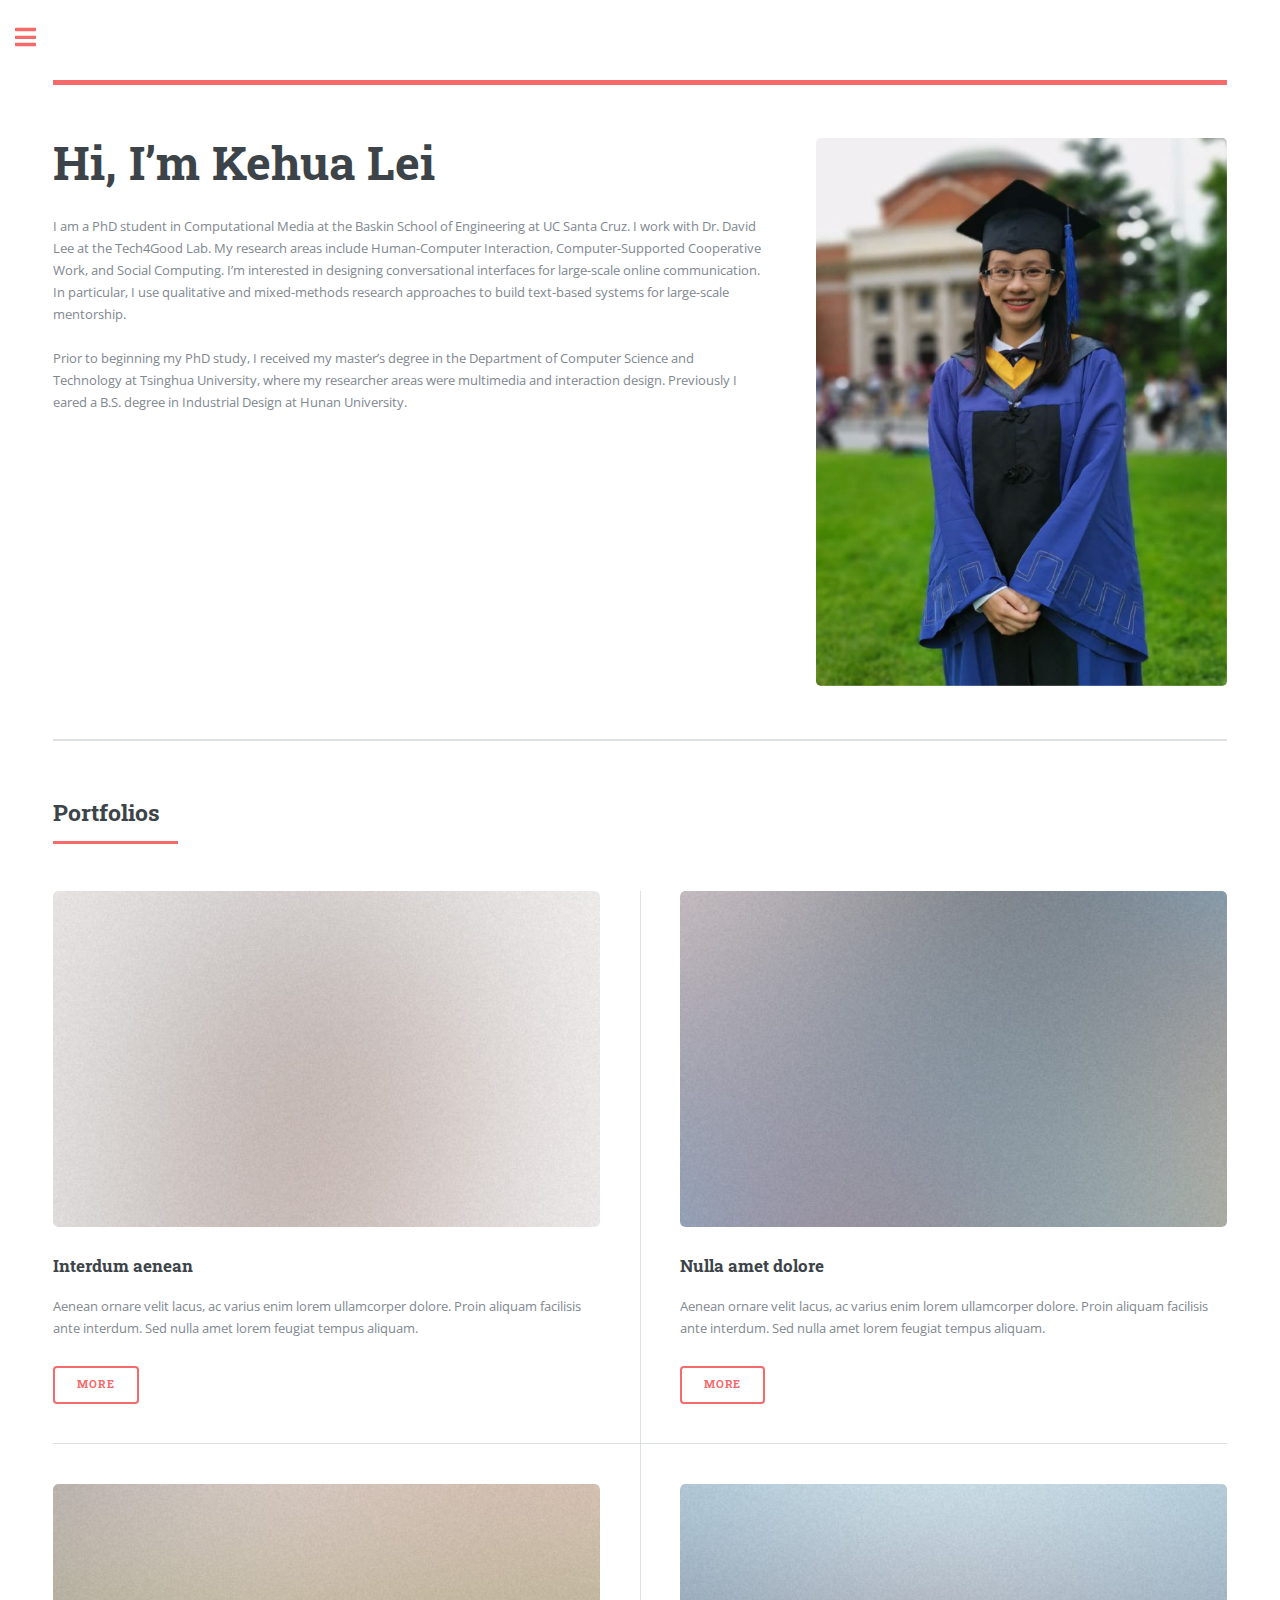
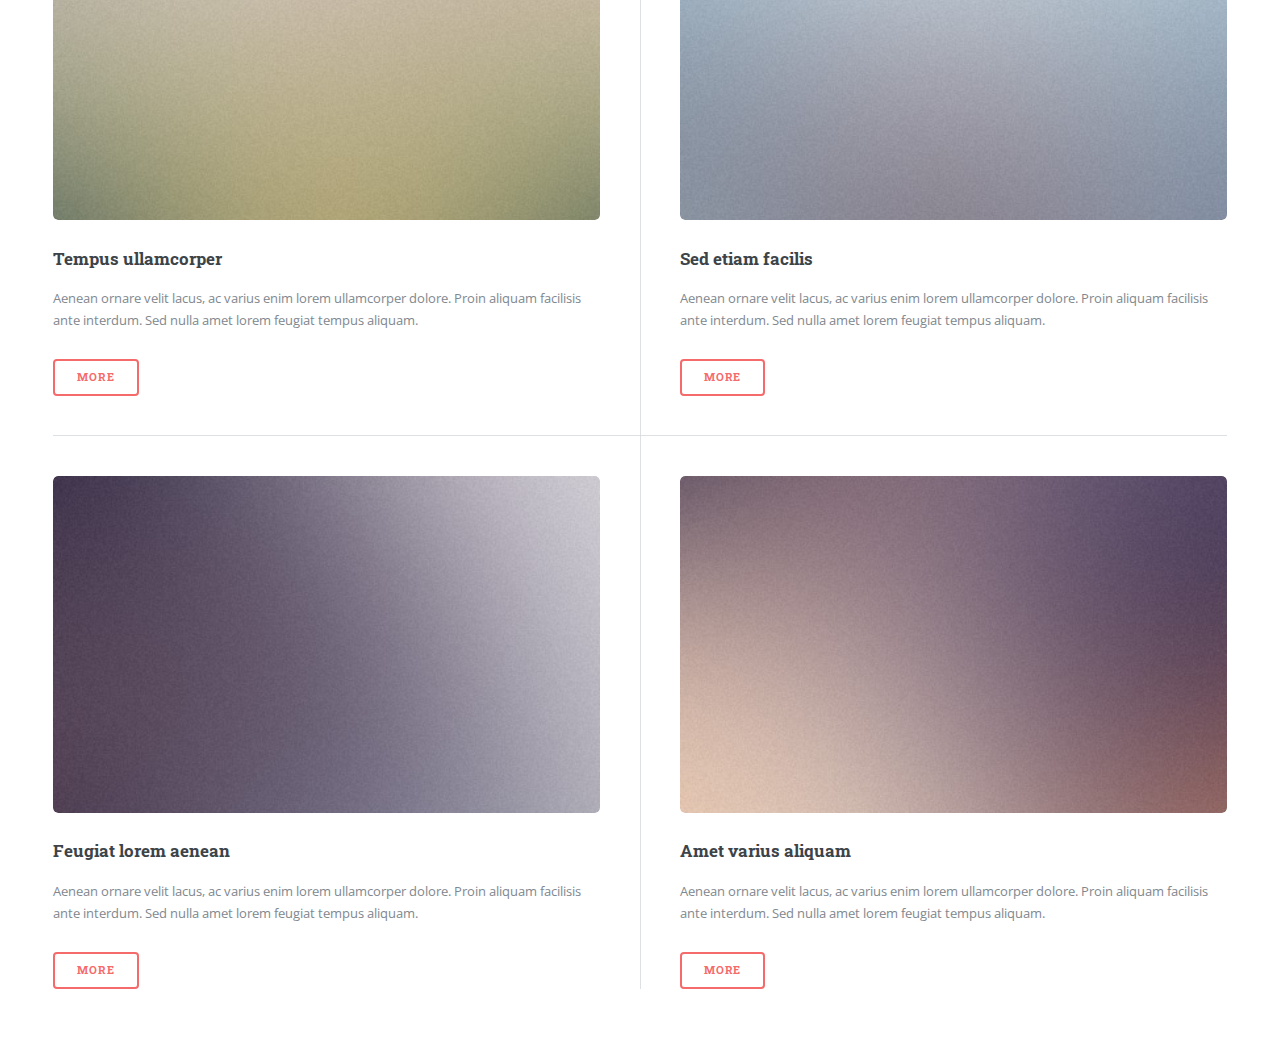
==== index.html @ 3aebd386 "test" ====
<!DOCTYPE HTML>
<!--
	Editorial by HTML5 UP
	html5up.net | @ajlkn
	Free for personal and commercial use under the CCA 3.0 license (html5up.net/license)
-->
<html>
	<head>
		<title>Editorial by HTML5 UP</title>
		<meta charset="utf-8" />
		<meta name="viewport" content="width=device-width, initial-scale=1, user-scalable=no" />
		<link rel="stylesheet" href="assets/css/main.css" />
	</head>
	<body class="is-preload">

		<!-- Wrapper -->
			<div id="wrapper">

				<!-- Main -->
					<div id="main">
						<div class="inner">

							<!-- Header -->
								<header id="header">
									<a href="index.html" class="logo"></a>
									<!-- 
									<ul class="icons">
										<li><a href="#" class="icon brands fa-twitter"><span class="label">Twitter</span></a></li>
										<li><a href="#" class="icon brands fa-facebook-f"><span class="label">Facebook</span></a></li>
										<li><a href="#" class="icon brands fa-snapchat-ghost"><span class="label">Snapchat</span></a></li>
										<li><a href="#" class="icon brands fa-instagram"><span class="label">Instagram</span></a></li>
										<li><a href="#" class="icon brands fa-medium-m"><span class="label">Medium</span></a></li>
									</ul>
									-->
								</header>

							<!-- Banner -->
								<section id="banner">
									<div class="content">
										<header>
											<h1>Hi, I’m Kehua Lei</h1>
											<!--
											<p>A free and fully responsive site template</p>
											-->
										</header>
										<p>I am a PhD student in Computational Media at the Baskin School of Engineering at UC Santa Cruz. I work with Dr. David Lee at the Tech4Good Lab. My research areas include Human-Computer Interaction, Computer-Supported Cooperative Work, and Social Computing. I’m interested in designing conversational interfaces for large-scale online communication. In particular, I use qualitative and mixed-methods research approaches to build text-based systems for large-scale mentorship.<br /><br />
											Prior to beginning my PhD study, I received my master’s degree in the Department of Computer Science and Technology at Tsinghua University, where my researcher areas were multimedia and interaction design. Previously I eared a B.S. degree in Industrial Design at Hunan University.
										</p>
										<!--
										<ul class="actions">
											<li><a href="#" class="button big">Learn More</a></li>
										</ul>
										-->
									</div>
									<span class="image object">
										<img src="images/kehua.png" alt="" />
									</span>
								</section>

							<!-- Section -->
							<!--
								<section>
									<header class="major">
										<h2>Erat lacinia</h2>
									</header>
									<div class="features">
										<article>
											<span class="icon fa-gem"></span>
											<div class="content">
												<h3>Portitor ullamcorper</h3>
												<p>Aenean ornare velit lacus, ac varius enim lorem ullamcorper dolore. Proin aliquam facilisis ante interdum. Sed nulla amet lorem feugiat tempus aliquam.</p>
											</div>
										</article>
										<article>
											<span class="icon solid fa-paper-plane"></span>
											<div class="content">
												<h3>Sapien veroeros</h3>
												<p>Aenean ornare velit lacus, ac varius enim lorem ullamcorper dolore. Proin aliquam facilisis ante interdum. Sed nulla amet lorem feugiat tempus aliquam.</p>
											</div>
										</article>
										<article>
											<span class="icon solid fa-rocket"></span>
											<div class="content">
												<h3>Quam lorem ipsum</h3>
												<p>Aenean ornare velit lacus, ac varius enim lorem ullamcorper dolore. Proin aliquam facilisis ante interdum. Sed nulla amet lorem feugiat tempus aliquam.</p>
											</div>
										</article>
										<article>
											<span class="icon solid fa-signal"></span>
											<div class="content">
												<h3>Sed magna finibus</h3>
												<p>Aenean ornare velit lacus, ac varius enim lorem ullamcorper dolore. Proin aliquam facilisis ante interdum. Sed nulla amet lorem feugiat tempus aliquam.</p>
											</div>
										</article>
									</div>
								</section>
								-->

							<!-- Section -->
								<section>
									<header class="major">
										<h2>Portfolios</h2>
									</header>
									<div class="posts">
										<article>
											<a class="image" href="aipainting.html"><img src="images/pic01.jpg" alt="" /></a>
											<h3>Interdum aenean</h3>
											<p>Aenean ornare velit lacus, ac varius enim lorem ullamcorper dolore. Proin aliquam facilisis ante interdum. Sed nulla amet lorem feugiat tempus aliquam.</p>
											<ul class="actions">
												<li><a href="aipainting.html" class="button">More</a></li>
											</ul>
										</article>
										<article>
											<a href="#" class="image"><img src="images/pic02.jpg" alt="" /></a>
											<h3>Nulla amet dolore</h3>
											<p>Aenean ornare velit lacus, ac varius enim lorem ullamcorper dolore. Proin aliquam facilisis ante interdum. Sed nulla amet lorem feugiat tempus aliquam.</p>
											<ul class="actions">
												<li><a href="#" class="button">More</a></li>
											</ul>
										</article>
										<article>
											<a href="#" class="image"><img src="images/pic03.jpg" alt="" /></a>
											<h3>Tempus ullamcorper</h3>
											<p>Aenean ornare velit lacus, ac varius enim lorem ullamcorper dolore. Proin aliquam facilisis ante interdum. Sed nulla amet lorem feugiat tempus aliquam.</p>
											<ul class="actions">
												<li><a href="#" class="button">More</a></li>
											</ul>
										</article>
										<article>
											<a href="#" class="image"><img src="images/pic04.jpg" alt="" /></a>
											<h3>Sed etiam facilis</h3>
											<p>Aenean ornare velit lacus, ac varius enim lorem ullamcorper dolore. Proin aliquam facilisis ante interdum. Sed nulla amet lorem feugiat tempus aliquam.</p>
											<ul class="actions">
												<li><a href="#" class="button">More</a></li>
											</ul>
										</article>
										<article>
											<a href="#" class="image"><img src="images/pic05.jpg" alt="" /></a>
											<h3>Feugiat lorem aenean</h3>
											<p>Aenean ornare velit lacus, ac varius enim lorem ullamcorper dolore. Proin aliquam facilisis ante interdum. Sed nulla amet lorem feugiat tempus aliquam.</p>
											<ul class="actions">
												<li><a href="#" class="button">More</a></li>
											</ul>
										</article>
										<article>
											<a href="#" class="image"><img src="images/pic06.jpg" alt="" /></a>
											<h3>Amet varius aliquam</h3>
											<p>Aenean ornare velit lacus, ac varius enim lorem ullamcorper dolore. Proin aliquam facilisis ante interdum. Sed nulla amet lorem feugiat tempus aliquam.</p>
											<ul class="actions">
												<li><a href="#" class="button">More</a></li>
											</ul>
										</article>
									</div>
								</section>

						</div>
					</div>

				<!-- Sidebar -->
					<div id="sidebar">
						<div class="inner">

							<!-- Search -->
								<section id="search" class="alt">
									<form method="post" action="#">
										<input type="text" name="query" id="query" placeholder="Search" />
									</form>
								</section>

							<!-- Menu -->
								<nav id="menu">
									<header class="major">
										<h2>Menu</h2>
									</header>
									<ul>
										<li><a href="index.html">Homepage</a></li>
										<li><a href="portfolios.html">Portfolios</a></li>
										<li><a href="publications.html">Publications</a></li>
										<!--
										<li>
											<span class="opener">Submenu</span>
											<ul>
												<li><a href="#">Lorem Dolor</a></li>
												<li><a href="#">Ipsum Adipiscing</a></li>
												<li><a href="#">Tempus Magna</a></li>
												<li><a href="#">Feugiat Veroeros</a></li>
											</ul>
										</li>
										<li><a href="#">Etiam Dolore</a></li>
										<li><a href="#">Adipiscing</a></li>
										<li>
											<span class="opener">Another Submenu</span>
											<ul>
												<li><a href="#">Lorem Dolor</a></li>
												<li><a href="#">Ipsum Adipiscing</a></li>
												<li><a href="#">Tempus Magna</a></li>
												<li><a href="#">Feugiat Veroeros</a></li>
											</ul>
										</li>
										<li><a href="#">Maximus Erat</a></li>
										<li><a href="#">Sapien Mauris</a></li>
										<li><a href="#">Amet Lacinia</a></li>
										-->
									</ul>
								</nav>

							<!-- Section -->
								<!--
								<section>
									<header class="major">
										<h2>Ante interdum</h2>
									</header>
									<div class="mini-posts">
										<article>
											<a href="#" class="image"><img src="images/pic07.jpg" alt="" /></a>
											<p>Aenean ornare velit lacus, ac varius enim lorem ullamcorper dolore aliquam.</p>
										</article>
										<article>
											<a href="#" class="image"><img src="images/pic08.jpg" alt="" /></a>
											<p>Aenean ornare velit lacus, ac varius enim lorem ullamcorper dolore aliquam.</p>
										</article>
										<article>
											<a href="#" class="image"><img src="images/pic09.jpg" alt="" /></a>
											<p>Aenean ornare velit lacus, ac varius enim lorem ullamcorper dolore aliquam.</p>
										</article>
									</div>
									<ul class="actions">
										<li><a href="#" class="button">More</a></li>
									</ul>
								</section>
								-->

							<!-- Section -->
								<section>
									<header class="major">
										<h2>Get in touch</h2>
									</header>
									<!--
									<p>Sed varius enim lorem ullamcorper dolore aliquam aenean ornare velit lacus, ac varius enim lorem ullamcorper dolore. Proin sed aliquam facilisis ante interdum. Sed nulla amet lorem feugiat tempus aliquam.</p>
									-->
									<ul class="contact">
										<li class="icon solid fa-envelope"><a href="#">klei4@ucsc.edu</a></li>
										<!-- <li class="icon solid fa-phone">(000) 000-0000</li>
										<li class="icon solid fa-home">1234 Somewhere Road #8254<br />
										Nashville, TN 00000-0000</li> -->
									</ul>
								</section>

							<!-- Footer -->
							<!--
								<footer id="footer">
									<p class="copyright">&copy; Untitled. All rights reserved. Demo Images: <a href="https://unsplash.com">Unsplash</a>. Design: <a href="https://html5up.net">HTML5 UP</a>.</p>
								</footer>
							-->

						</div>
					</div>

			</div>

		<!-- Scripts -->
			<script src="assets/js/jquery.min.js"></script>
			<script src="assets/js/browser.min.js"></script>
			<script src="assets/js/breakpoints.min.js"></script>
			<script src="assets/js/util.js"></script>
			<script src="assets/js/main.js"></script>

	</body>
</html>
---- assets/css/main.css ----
@import url(fontawesome-all.min.css);
@import url("https://fonts.googleapis.com/css?family=Open+Sans:400,600,400italic,600italic|Roboto+Slab:400,700");
/*
	Editorial by HTML5 UP
	html5up.net | @ajlkn
	Free for personal and commercial use under the CCA 3.0 license (html5up.net/license)
*/
html, body, div, span, applet, object,
iframe, h1, h2, h3, h4, h5, h6, p, blockquote,
pre, a, abbr, acronym, address, big, cite,
code, del, dfn, em, img, ins, kbd, q, s, samp,
small, strike, strong, sub, sup, tt, var, b,
u, i, center, dl, dt, dd, ol, ul, li, fieldset,
form, label, legend, table, caption, tbody,
tfoot, thead, tr, th, td, article, aside,
canvas, details, embed, figure, figcaption,
footer, header, hgroup, menu, nav, output, ruby,
section, summary, time, mark, audio, video {
  margin: 0;
  padding: 0;
  border: 0;
  font-size: 100%;
  font: inherit;
  vertical-align: baseline; }

article, aside, details, figcaption, figure,
footer, header, hgroup, menu, nav, section {
  display: block; }

body {
  line-height: 1; }

ol, ul {
  list-style: none; }

blockquote, q {
  quotes: none; }
  blockquote:before, blockquote:after, q:before, q:after {
    content: '';
    content: none; }

table {
  border-collapse: collapse;
  border-spacing: 0; }

body {
  -webkit-text-size-adjust: none; }

mark {
  background-color: transparent;
  color: inherit; }

input::-moz-focus-inner {
  border: 0;
  padding: 0; }

input, select, textarea {
  -moz-appearance: none;
  -webkit-appearance: none;
  -ms-appearance: none;
  appearance: none; }

/* Basic */
@-ms-viewport {
  width: device-width; }

body {
  -ms-overflow-style: scrollbar; }

@media screen and (max-width: 480px) {
  html, body {
    min-width: 320px; } }

html {
  box-sizing: border-box; }

*, *:before, *:after {
  box-sizing: inherit; }

body {
  background: #ffffff; }
  body.is-preload *, body.is-preload *:before, body.is-preload *:after, body.is-resizing *, body.is-resizing *:before, body.is-resizing *:after {
    -moz-animation: none !important;
    -webkit-animation: none !important;
    -ms-animation: none !important;
    animation: none !important;
    -moz-transition: none !important;
    -webkit-transition: none !important;
    -ms-transition: none !important;
    transition: none !important; }

/* Type */
body, input, select, textarea {
  color: #7f888f;
  font-family: "Open Sans", sans-serif;
  font-size: 13pt;
  font-weight: 400;
  line-height: 1.65; }
  @media screen and (max-width: 1680px) {
    body, input, select, textarea {
      font-size: 11pt; } }
  @media screen and (max-width: 1280px) {
    body, input, select, textarea {
      font-size: 10pt; } }
  @media screen and (max-width: 360px) {
    body, input, select, textarea {
      font-size: 9pt; } }

a {
  -moz-transition: color 0.2s ease-in-out, border-bottom-color 0.2s ease-in-out;
  -webkit-transition: color 0.2s ease-in-out, border-bottom-color 0.2s ease-in-out;
  -ms-transition: color 0.2s ease-in-out, border-bottom-color 0.2s ease-in-out;
  transition: color 0.2s ease-in-out, border-bottom-color 0.2s ease-in-out;
  border-bottom: dotted 1px;
  color: #f56a6a;
  text-decoration: none; }
  a:hover {
    border-bottom-color: #f56a6a;
    color: #f56a6a !important; }
    a:hover strong {
      color: inherit; }

strong, b {
  color: #3d4449;
  font-weight: 600; }

em, i {
  font-style: italic; }

p {
  margin: 0 0 2em 0; }

h1, h2, h3, h4, h5, h6 {
  color: #3d4449;
  font-family: "Roboto Slab", serif;
  font-weight: 700;
  line-height: 1.5;
  margin: 0 0 1em 0; }
  h1 a, h2 a, h3 a, h4 a, h5 a, h6 a {
    color: inherit;
    text-decoration: none;
    border-bottom: 0; }

h1 {
  font-size: 4em;
  margin: 0 0 0.5em 0;
  line-height: 1.3; }

h2 {
  font-size: 1.75em; }

h3 {
  font-size: 1.25em; }

h4 {
  font-size: 1.1em; }

h5 {
  font-size: 0.9em; }

h6 {
  font-size: 0.7em; }

@media screen and (max-width: 1680px) {
  h1 {
    font-size: 3.5em; } }

@media screen and (max-width: 980px) {
  h1 {
    font-size: 3.25em; } }

@media screen and (max-width: 736px) {
  h1 {
    font-size: 2em;
    line-height: 1.4; }
  h2 {
    font-size: 1.5em; } }

sub {
  font-size: 0.8em;
  position: relative;
  top: 0.5em; }

sup {
  font-size: 0.8em;
  position: relative;
  top: -0.5em; }

blockquote {
  border-left: solid 3px rgba(210, 215, 217, 0.75);
  font-style: italic;
  margin: 0 0 2em 0;
  padding: 0.5em 0 0.5em 2em; }

code {
  background: rgba(230, 235, 237, 0.25);
  border-radius: 0.375em;
  border: solid 1px rgba(210, 215, 217, 0.75);
  font-family: "Courier New", monospace;
  font-size: 0.9em;
  margin: 0 0.25em;
  padding: 0.25em 0.65em; }

pre {
  -webkit-overflow-scrolling: touch;
  font-family: "Courier New", monospace;
  font-size: 0.9em;
  margin: 0 0 2em 0; }
  pre code {
    display: block;
    line-height: 1.75;
    padding: 1em 1.5em;
    overflow-x: auto; }

hr {
  border: 0;
  border-bottom: solid 1px rgba(210, 215, 217, 0.75);
  margin: 2em 0; }
  hr.major {
    margin: 3em 0; }

.align-left {
  text-align: left; }

.align-center {
  text-align: center; }

.align-right {
  text-align: right; }

/* Row */
.row {
  display: flex;
  flex-wrap: wrap;
  box-sizing: border-box;
  align-items: stretch; }
  .row > * {
    box-sizing: border-box; }
  .row.gtr-uniform > * > :last-child {
    margin-bottom: 0; }
  .row.aln-left {
    justify-content: flex-start; }
  .row.aln-center {
    justify-content: center; }
  .row.aln-right {
    justify-content: flex-end; }
  .row.aln-top {
    align-items: flex-start; }
  .row.aln-middle {
    align-items: center; }
  .row.aln-bottom {
    align-items: flex-end; }
  .row > .imp {
    order: -1; }
  .row > .col-1 {
    width: 8.33333%; }
  .row > .off-1 {
    margin-left: 8.33333%; }
  .row > .col-2 {
    width: 16.66667%; }
  .row > .off-2 {
    margin-left: 16.66667%; }
  .row > .col-3 {
    width: 25%; }
  .row > .off-3 {
    margin-left: 25%; }
  .row > .col-4 {
    width: 33.33333%; }
  .row > .off-4 {
    margin-left: 33.33333%; }
  .row > .col-5 {
    width: 41.66667%; }
  .row > .off-5 {
    margin-left: 41.66667%; }
  .row > .col-6 {
    width: 50%; }
  .row > .off-6 {
    margin-left: 50%; }
  .row > .col-7 {
    width: 58.33333%; }
  .row > .off-7 {
    margin-left: 58.33333%; }
  .row > .col-8 {
    width: 66.66667%; }
  .row > .off-8 {
    margin-left: 66.66667%; }
  .row > .col-9 {
    width: 75%; }
  .row > .off-9 {
    margin-left: 75%; }
  .row > .col-10 {
    width: 83.33333%; }
  .row > .off-10 {
    margin-left: 83.33333%; }
  .row > .col-11 {
    width: 91.66667%; }
  .row > .off-11 {
    margin-left: 91.66667%; }
  .row > .col-12 {
    width: 100%; }
  .row > .off-12 {
    margin-left: 100%; }
  .row.gtr-0 {
    margin-top: 0;
    margin-left: 0em; }
    .row.gtr-0 > * {
      padding: 0 0 0 0em; }
    .row.gtr-0.gtr-uniform {
      margin-top: 0em; }
      .row.gtr-0.gtr-uniform > * {
        padding-top: 0em; }
  .row.gtr-25 {
    margin-top: 0;
    margin-left: -0.375em; }
    .row.gtr-25 > * {
      padding: 0 0 0 0.375em; }
    .row.gtr-25.gtr-uniform {
      margin-top: -0.375em; }
      .row.gtr-25.gtr-uniform > * {
        padding-top: 0.375em; }
  .row.gtr-50 {
    margin-top: 0;
    margin-left: -0.75em; }
    .row.gtr-50 > * {
      padding: 0 0 0 0.75em; }
    .row.gtr-50.gtr-uniform {
      margin-top: -0.75em; }
      .row.gtr-50.gtr-uniform > * {
        padding-top: 0.75em; }
  .row {
    margin-top: 0;
    margin-left: -1.5em; }
    .row > * {
      padding: 0 0 0 1.5em; }
    .row.gtr-uniform {
      margin-top: -1.5em; }
      .row.gtr-uniform > * {
        padding-top: 1.5em; }
  .row.gtr-150 {
    margin-top: 0;
    margin-left: -2.25em; }
    .row.gtr-150 > * {
      padding: 0 0 0 2.25em; }
    .row.gtr-150.gtr-uniform {
      margin-top: -2.25em; }
      .row.gtr-150.gtr-uniform > * {
        padding-top: 2.25em; }
  .row.gtr-200 {
    margin-top: 0;
    margin-left: -3em; }
    .row.gtr-200 > * {
      padding: 0 0 0 3em; }
    .row.gtr-200.gtr-uniform {
      margin-top: -3em; }
      .row.gtr-200.gtr-uniform > * {
        padding-top: 3em; }
  @media screen and (max-width: 1680px) {
    .row {
      display: flex;
      flex-wrap: wrap;
      box-sizing: border-box;
      align-items: stretch; }
      .row > * {
        box-sizing: border-box; }
      .row.gtr-uniform > * > :last-child {
        margin-bottom: 0; }
      .row.aln-left {
        justify-content: flex-start; }
      .row.aln-center {
        justify-content: center; }
      .row.aln-right {
        justify-content: flex-end; }
      .row.aln-top {
        align-items: flex-start; }
      .row.aln-middle {
        align-items: center; }
      .row.aln-bottom {
        align-items: flex-end; }
      .row > .imp-xlarge {
        order: -1; }
      .row > .col-1-xlarge {
        width: 8.33333%; }
      .row > .off-1-xlarge {
        margin-left: 8.33333%; }
      .row > .col-2-xlarge {
        width: 16.66667%; }
      .row > .off-2-xlarge {
        margin-left: 16.66667%; }
      .row > .col-3-xlarge {
        width: 25%; }
      .row > .off-3-xlarge {
        margin-left: 25%; }
      .row > .col-4-xlarge {
        width: 33.33333%; }
      .row > .off-4-xlarge {
        margin-left: 33.33333%; }
      .row > .col-5-xlarge {
        width: 41.66667%; }
      .row > .off-5-xlarge {
        margin-left: 41.66667%; }
      .row > .col-6-xlarge {
        width: 50%; }
      .row > .off-6-xlarge {
        margin-left: 50%; }
      .row > .col-7-xlarge {
        width: 58.33333%; }
      .row > .off-7-xlarge {
        margin-left: 58.33333%; }
      .row > .col-8-xlarge {
        width: 66.66667%; }
      .row > .off-8-xlarge {
        margin-left: 66.66667%; }
      .row > .col-9-xlarge {
        width: 75%; }
      .row > .off-9-xlarge {
        margin-left: 75%; }
      .row > .col-10-xlarge {
        width: 83.33333%; }
      .row > .off-10-xlarge {
        margin-left: 83.33333%; }
      .row > .col-11-xlarge {
        width: 91.66667%; }
      .row > .off-11-xlarge {
        margin-left: 91.66667%; }
      .row > .col-12-xlarge {
        width: 100%; }
      .row > .off-12-xlarge {
        margin-left: 100%; }
      .row.gtr-0 {
        margin-top: 0;
        margin-left: 0em; }
        .row.gtr-0 > * {
          padding: 0 0 0 0em; }
        .row.gtr-0.gtr-uniform {
          margin-top: 0em; }
          .row.gtr-0.gtr-uniform > * {
            padding-top: 0em; }
      .row.gtr-25 {
        margin-top: 0;
        margin-left: -0.375em; }
        .row.gtr-25 > * {
          padding: 0 0 0 0.375em; }
        .row.gtr-25.gtr-uniform {
          margin-top: -0.375em; }
          .row.gtr-25.gtr-uniform > * {
            padding-top: 0.375em; }
      .row.gtr-50 {
        margin-top: 0;
        margin-left: -0.75em; }
        .row.gtr-50 > * {
          padding: 0 0 0 0.75em; }
        .row.gtr-50.gtr-uniform {
          margin-top: -0.75em; }
          .row.gtr-50.gtr-uniform > * {
            padding-top: 0.75em; }
      .row {
        margin-top: 0;
        margin-left: -1.5em; }
        .row > * {
          padding: 0 0 0 1.5em; }
        .row.gtr-uniform {
          margin-top: -1.5em; }
          .row.gtr-uniform > * {
            padding-top: 1.5em; }
      .row.gtr-150 {
        margin-top: 0;
        margin-left: -2.25em; }
        .row.gtr-150 > * {
          padding: 0 0 0 2.25em; }
        .row.gtr-150.gtr-uniform {
          margin-top: -2.25em; }
          .row.gtr-150.gtr-uniform > * {
            padding-top: 2.25em; }
      .row.gtr-200 {
        margin-top: 0;
        margin-left: -3em; }
        .row.gtr-200 > * {
          padding: 0 0 0 3em; }
        .row.gtr-200.gtr-uniform {
          margin-top: -3em; }
          .row.gtr-200.gtr-uniform > * {
            padding-top: 3em; } }
  @media screen and (max-width: 1280px) {
    .row {
      display: flex;
      flex-wrap: wrap;
      box-sizing: border-box;
      align-items: stretch; }
      .row > * {
        box-sizing: border-box; }
      .row.gtr-uniform > * > :last-child {
        margin-bottom: 0; }
      .row.aln-left {
        justify-content: flex-start; }
      .row.aln-center {
        justify-content: center; }
      .row.aln-right {
        justify-content: flex-end; }
      .row.aln-top {
        align-items: flex-start; }
      .row.aln-middle {
        align-items: center; }
      .row.aln-bottom {
        align-items: flex-end; }
      .row > .imp-large {
        order: -1; }
      .row > .col-1-large {
        width: 8.33333%; }
      .row > .off-1-large {
        margin-left: 8.33333%; }
      .row > .col-2-large {
        width: 16.66667%; }
      .row > .off-2-large {
        margin-left: 16.66667%; }
      .row > .col-3-large {
        width: 25%; }
      .row > .off-3-large {
        margin-left: 25%; }
      .row > .col-4-large {
        width: 33.33333%; }
      .row > .off-4-large {
        margin-left: 33.33333%; }
      .row > .col-5-large {
        width: 41.66667%; }
      .row > .off-5-large {
        margin-left: 41.66667%; }
      .row > .col-6-large {
        width: 50%; }
      .row > .off-6-large {
        margin-left: 50%; }
      .row > .col-7-large {
        width: 58.33333%; }
      .row > .off-7-large {
        margin-left: 58.33333%; }
      .row > .col-8-large {
        width: 66.66667%; }
      .row > .off-8-large {
        margin-left: 66.66667%; }
      .row > .col-9-large {
        width: 75%; }
      .row > .off-9-large {
        margin-left: 75%; }
      .row > .col-10-large {
        width: 83.33333%; }
      .row > .off-10-large {
        margin-left: 83.33333%; }
      .row > .col-11-large {
        width: 91.66667%; }
      .row > .off-11-large {
        margin-left: 91.66667%; }
      .row > .col-12-large {
        width: 100%; }
      .row > .off-12-large {
        margin-left: 100%; }
      .row.gtr-0 {
        margin-top: 0;
        margin-left: 0em; }
        .row.gtr-0 > * {
          padding: 0 0 0 0em; }
        .row.gtr-0.gtr-uniform {
          margin-top: 0em; }
          .row.gtr-0.gtr-uniform > * {
            padding-top: 0em; }
      .row.gtr-25 {
        margin-top: 0;
        margin-left: -0.375em; }
        .row.gtr-25 > * {
          padding: 0 0 0 0.375em; }
        .row.gtr-25.gtr-uniform {
          margin-top: -0.375em; }
          .row.gtr-25.gtr-uniform > * {
            padding-top: 0.375em; }
      .row.gtr-50 {
        margin-top: 0;
        margin-left: -0.75em; }
        .row.gtr-50 > * {
          padding: 0 0 0 0.75em; }
        .row.gtr-50.gtr-uniform {
          margin-top: -0.75em; }
          .row.gtr-50.gtr-uniform > * {
            padding-top: 0.75em; }
      .row {
        margin-top: 0;
        margin-left: -1.5em; }
        .row > * {
          padding: 0 0 0 1.5em; }
        .row.gtr-uniform {
          margin-top: -1.5em; }
          .row.gtr-uniform > * {
            padding-top: 1.5em; }
      .row.gtr-150 {
        margin-top: 0;
        margin-left: -2.25em; }
        .row.gtr-150 > * {
          padding: 0 0 0 2.25em; }
        .row.gtr-150.gtr-uniform {
          margin-top: -2.25em; }
          .row.gtr-150.gtr-uniform > * {
            padding-top: 2.25em; }
      .row.gtr-200 {
        margin-top: 0;
        margin-left: -3em; }
        .row.gtr-200 > * {
          padding: 0 0 0 3em; }
        .row.gtr-200.gtr-uniform {
          margin-top: -3em; }
          .row.gtr-200.gtr-uniform > * {
            padding-top: 3em; } }
  @media screen and (max-width: 980px) {
    .row {
      display: flex;
      flex-wrap: wrap;
      box-sizing: border-box;
      align-items: stretch; }
      .row > * {
        box-sizing: border-box; }
      .row.gtr-uniform > * > :last-child {
        margin-bottom: 0; }
      .row.aln-left {
        justify-content: flex-start; }
      .row.aln-center {
        justify-content: center; }
      .row.aln-right {
        justify-content: flex-end; }
      .row.aln-top {
        align-items: flex-start; }
      .row.aln-middle {
        align-items: center; }
      .row.aln-bottom {
        align-items: flex-end; }
      .row > .imp-medium {
        order: -1; }
      .row > .col-1-medium {
        width: 8.33333%; }
      .row > .off-1-medium {
        margin-left: 8.33333%; }
      .row > .col-2-medium {
        width: 16.66667%; }
      .row > .off-2-medium {
        margin-left: 16.66667%; }
      .row > .col-3-medium {
        width: 25%; }
      .row > .off-3-medium {
        margin-left: 25%; }
      .row > .col-4-medium {
        width: 33.33333%; }
      .row > .off-4-medium {
        margin-left: 33.33333%; }
      .row > .col-5-medium {
        width: 41.66667%; }
      .row > .off-5-medium {
        margin-left: 41.66667%; }
      .row > .col-6-medium {
        width: 50%; }
      .row > .off-6-medium {
        margin-left: 50%; }
      .row > .col-7-medium {
        width: 58.33333%; }
      .row > .off-7-medium {
        margin-left: 58.33333%; }
      .row > .col-8-medium {
        width: 66.66667%; }
      .row > .off-8-medium {
        margin-left: 66.66667%; }
      .row > .col-9-medium {
        width: 75%; }
      .row > .off-9-medium {
        margin-left: 75%; }
      .row > .col-10-medium {
        width: 83.33333%; }
      .row > .off-10-medium {
        margin-left: 83.33333%; }
      .row > .col-11-medium {
        width: 91.66667%; }
      .row > .off-11-medium {
        margin-left: 91.66667%; }
      .row > .col-12-medium {
        width: 100%; }
      .row > .off-12-medium {
        margin-left: 100%; }
      .row.gtr-0 {
        margin-top: 0;
        margin-left: 0em; }
        .row.gtr-0 > * {
          padding: 0 0 0 0em; }
        .row.gtr-0.gtr-uniform {
          margin-top: 0em; }
          .row.gtr-0.gtr-uniform > * {
            padding-top: 0em; }
      .row.gtr-25 {
        margin-top: 0;
        margin-left: -0.375em; }
        .row.gtr-25 > * {
          padding: 0 0 0 0.375em; }
        .row.gtr-25.gtr-uniform {
          margin-top: -0.375em; }
          .row.gtr-25.gtr-uniform > * {
            padding-top: 0.375em; }
      .row.gtr-50 {
        margin-top: 0;
        margin-left: -0.75em; }
        .row.gtr-50 > * {
          padding: 0 0 0 0.75em; }
        .row.gtr-50.gtr-uniform {
          margin-top: -0.75em; }
          .row.gtr-50.gtr-uniform > * {
            padding-top: 0.75em; }
      .row {
        margin-top: 0;
        margin-left: -1.5em; }
        .row > * {
          padding: 0 0 0 1.5em; }
        .row.gtr-uniform {
          margin-top: -1.5em; }
          .row.gtr-uniform > * {
            padding-top: 1.5em; }
      .row.gtr-150 {
        margin-top: 0;
        margin-left: -2.25em; }
        .row.gtr-150 > * {
          padding: 0 0 0 2.25em; }
        .row.gtr-150.gtr-uniform {
          margin-top: -2.25em; }
          .row.gtr-150.gtr-uniform > * {
            padding-top: 2.25em; }
      .row.gtr-200 {
        margin-top: 0;
        margin-left: -3em; }
        .row.gtr-200 > * {
          padding: 0 0 0 3em; }
        .row.gtr-200.gtr-uniform {
          margin-top: -3em; }
          .row.gtr-200.gtr-uniform > * {
            padding-top: 3em; } }
  @media screen and (max-width: 736px) {
    .row {
      display: flex;
      flex-wrap: wrap;
      box-sizing: border-box;
      align-items: stretch; }
      .row > * {
        box-sizing: border-box; }
      .row.gtr-uniform > * > :last-child {
        margin-bottom: 0; }
      .row.aln-left {
        justify-content: flex-start; }
      .row.aln-center {
        justify-content: center; }
      .row.aln-right {
        justify-content: flex-end; }
      .row.aln-top {
        align-items: flex-start; }
      .row.aln-middle {
        align-items: center; }
      .row.aln-bottom {
        align-items: flex-end; }
      .row > .imp-small {
        order: -1; }
      .row > .col-1-small {
        width: 8.33333%; }
      .row > .off-1-small {
        margin-left: 8.33333%; }
      .row > .col-2-small {
        width: 16.66667%; }
      .row > .off-2-small {
        margin-left: 16.66667%; }
      .row > .col-3-small {
        width: 25%; }
      .row > .off-3-small {
        margin-left: 25%; }
      .row > .col-4-small {
        width: 33.33333%; }
      .row > .off-4-small {
        margin-left: 33.33333%; }
      .row > .col-5-small {
        width: 41.66667%; }
      .row > .off-5-small {
        margin-left: 41.66667%; }
      .row > .col-6-small {
        width: 50%; }
      .row > .off-6-small {
        margin-left: 50%; }
      .row > .col-7-small {
        width: 58.33333%; }
      .row > .off-7-small {
        margin-left: 58.33333%; }
      .row > .col-8-small {
        width: 66.66667%; }
      .row > .off-8-small {
        margin-left: 66.66667%; }
      .row > .col-9-small {
        width: 75%; }
      .row > .off-9-small {
        margin-left: 75%; }
      .row > .col-10-small {
        width: 83.33333%; }
      .row > .off-10-small {
        margin-left: 83.33333%; }
      .row > .col-11-small {
        width: 91.66667%; }
      .row > .off-11-small {
        margin-left: 91.66667%; }
      .row > .col-12-small {
        width: 100%; }
      .row > .off-12-small {
        margin-left: 100%; }
      .row.gtr-0 {
        margin-top: 0;
        margin-left: 0em; }
        .row.gtr-0 > * {
          padding: 0 0 0 0em; }
        .row.gtr-0.gtr-uniform {
          margin-top: 0em; }
          .row.gtr-0.gtr-uniform > * {
            padding-top: 0em; }
      .row.gtr-25 {
        margin-top: 0;
        margin-left: -0.375em; }
        .row.gtr-25 > * {
          padding: 0 0 0 0.375em; }
        .row.gtr-25.gtr-uniform {
          margin-top: -0.375em; }
          .row.gtr-25.gtr-uniform > * {
            padding-top: 0.375em; }
      .row.gtr-50 {
        margin-top: 0;
        margin-left: -0.75em; }
        .row.gtr-50 > * {
          padding: 0 0 0 0.75em; }
        .row.gtr-50.gtr-uniform {
          margin-top: -0.75em; }
          .row.gtr-50.gtr-uniform > * {
            padding-top: 0.75em; }
      .row {
        margin-top: 0;
        margin-left: -1.5em; }
        .row > * {
          padding: 0 0 0 1.5em; }
        .row.gtr-uniform {
          margin-top: -1.5em; }
          .row.gtr-uniform > * {
            padding-top: 1.5em; }
      .row.gtr-150 {
        margin-top: 0;
        margin-left: -2.25em; }
        .row.gtr-150 > * {
          padding: 0 0 0 2.25em; }
        .row.gtr-150.gtr-uniform {
          margin-top: -2.25em; }
          .row.gtr-150.gtr-uniform > * {
            padding-top: 2.25em; }
      .row.gtr-200 {
        margin-top: 0;
        margin-left: -3em; }
        .row.gtr-200 > * {
          padding: 0 0 0 3em; }
        .row.gtr-200.gtr-uniform {
          margin-top: -3em; }
          .row.gtr-200.gtr-uniform > * {
            padding-top: 3em; } }
  @media screen and (max-width: 480px) {
    .row {
      display: flex;
      flex-wrap: wrap;
      box-sizing: border-box;
      align-items: stretch; }
      .row > * {
        box-sizing: border-box; }
      .row.gtr-uniform > * > :last-child {
        margin-bottom: 0; }
      .row.aln-left {
        justify-content: flex-start; }
      .row.aln-center {
        justify-content: center; }
      .row.aln-right {
        justify-content: flex-end; }
      .row.aln-top {
        align-items: flex-start; }
      .row.aln-middle {
        align-items: center; }
      .row.aln-bottom {
        align-items: flex-end; }
      .row > .imp-xsmall {
        order: -1; }
      .row > .col-1-xsmall {
        width: 8.33333%; }
      .row > .off-1-xsmall {
        margin-left: 8.33333%; }
      .row > .col-2-xsmall {
        width: 16.66667%; }
      .row > .off-2-xsmall {
        margin-left: 16.66667%; }
      .row > .col-3-xsmall {
        width: 25%; }
      .row > .off-3-xsmall {
        margin-left: 25%; }
      .row > .col-4-xsmall {
        width: 33.33333%; }
      .row > .off-4-xsmall {
        margin-left: 33.33333%; }
      .row > .col-5-xsmall {
        width: 41.66667%; }
      .row > .off-5-xsmall {
        margin-left: 41.66667%; }
      .row > .col-6-xsmall {
        width: 50%; }
      .row > .off-6-xsmall {
        margin-left: 50%; }
      .row > .col-7-xsmall {
        width: 58.33333%; }
      .row > .off-7-xsmall {
        margin-left: 58.33333%; }
      .row > .col-8-xsmall {
        width: 66.66667%; }
      .row > .off-8-xsmall {
        margin-left: 66.66667%; }
      .row > .col-9-xsmall {
        width: 75%; }
      .row > .off-9-xsmall {
        margin-left: 75%; }
      .row > .col-10-xsmall {
        width: 83.33333%; }
      .row > .off-10-xsmall {
        margin-left: 83.33333%; }
      .row > .col-11-xsmall {
        width: 91.66667%; }
      .row > .off-11-xsmall {
        margin-left: 91.66667%; }
      .row > .col-12-xsmall {
        width: 100%; }
      .row > .off-12-xsmall {
        margin-left: 100%; }
      .row.gtr-0 {
        margin-top: 0;
        margin-left: 0em; }
        .row.gtr-0 > * {
          padding: 0 0 0 0em; }
        .row.gtr-0.gtr-uniform {
          margin-top: 0em; }
          .row.gtr-0.gtr-uniform > * {
            padding-top: 0em; }
      .row.gtr-25 {
        margin-top: 0;
        margin-left: -0.375em; }
        .row.gtr-25 > * {
          padding: 0 0 0 0.375em; }
        .row.gtr-25.gtr-uniform {
          margin-top: -0.375em; }
          .row.gtr-25.gtr-uniform > * {
            padding-top: 0.375em; }
      .row.gtr-50 {
        margin-top: 0;
        margin-left: -0.75em; }
        .row.gtr-50 > * {
          padding: 0 0 0 0.75em; }
        .row.gtr-50.gtr-uniform {
          margin-top: -0.75em; }
          .row.gtr-50.gtr-uniform > * {
            padding-top: 0.75em; }
      .row {
        margin-top: 0;
        margin-left: -1.5em; }
        .row > * {
          padding: 0 0 0 1.5em; }
        .row.gtr-uniform {
          margin-top: -1.5em; }
          .row.gtr-uniform > * {
            padding-top: 1.5em; }
      .row.gtr-150 {
        margin-top: 0;
        margin-left: -2.25em; }
        .row.gtr-150 > * {
          padding: 0 0 0 2.25em; }
        .row.gtr-150.gtr-uniform {
          margin-top: -2.25em; }
          .row.gtr-150.gtr-uniform > * {
            padding-top: 2.25em; }
      .row.gtr-200 {
        margin-top: 0;
        margin-left: -3em; }
        .row.gtr-200 > * {
          padding: 0 0 0 3em; }
        .row.gtr-200.gtr-uniform {
          margin-top: -3em; }
          .row.gtr-200.gtr-uniform > * {
            padding-top: 3em; } }

/* Section/Article */
section.special, article.special {
  text-align: center; }

header p {
  font-family: "Roboto Slab", serif;
  font-size: 1em;
  font-weight: 400;
  letter-spacing: 0.075em;
  margin-top: -0.5em;
  text-transform: uppercase; }

header.major > :last-child {
  border-bottom: solid 3px #f56a6a;
  display: inline-block;
  margin: 0 0 2em 0;
  padding: 0 0.75em 0.5em 0; }

header.main > :last-child {
  margin: 0 0 1em 0; }

/* Form */
form {
  margin: 0 0 2em 0; }

label {
  color: #3d4449;
  display: block;
  font-size: 0.9em;
  font-weight: 600;
  margin: 0 0 1em 0; }

input[type="text"],
input[type="password"],
input[type="email"],
input[type="tel"],
input[type="search"],
input[type="url"],
select,
textarea {
  -moz-appearance: none;
  -webkit-appearance: none;
  -ms-appearance: none;
  appearance: none;
  background: #ffffff;
  border-radius: 0.375em;
  border: none;
  border: solid 1px rgba(210, 215, 217, 0.75);
  color: inherit;
  display: block;
  outline: 0;
  padding: 0 1em;
  text-decoration: none;
  width: 100%; }
  input[type="text"]:invalid,
  input[type="password"]:invalid,
  input[type="email"]:invalid,
  input[type="tel"]:invalid,
  input[type="search"]:invalid,
  input[type="url"]:invalid,
  select:invalid,
  textarea:invalid {
    box-shadow: none; }
  input[type="text"]:focus,
  input[type="password"]:focus,
  input[type="email"]:focus,
  input[type="tel"]:focus,
  input[type="search"]:focus,
  input[type="url"]:focus,
  select:focus,
  textarea:focus {
    border-color: #f56a6a;
    box-shadow: 0 0 0 1px #f56a6a; }

select {
  background-image: url("data:image/svg+xml;charset=utf8,%3Csvg xmlns='http://www.w3.org/2000/svg' width='40' height='40' preserveAspectRatio='none' viewBox='0 0 40 40'%3E%3Cpath d='M9.4,12.3l10.4,10.4l10.4-10.4c0.2-0.2,0.5-0.4,0.9-0.4c0.3,0,0.6,0.1,0.9,0.4l3.3,3.3c0.2,0.2,0.4,0.5,0.4,0.9 c0,0.4-0.1,0.6-0.4,0.9L20.7,31.9c-0.2,0.2-0.5,0.4-0.9,0.4c-0.3,0-0.6-0.1-0.9-0.4L4.3,17.3c-0.2-0.2-0.4-0.5-0.4-0.9 c0-0.4,0.1-0.6,0.4-0.9l3.3-3.3c0.2-0.2,0.5-0.4,0.9-0.4S9.1,12.1,9.4,12.3z' fill='rgba(210, 215, 217, 0.75)' /%3E%3C/svg%3E");
  background-size: 1.25em;
  background-repeat: no-repeat;
  background-position: calc(100% - 1em) center;
  height: 2.75em;
  padding-right: 2.75em;
  text-overflow: ellipsis; }
  select option {
    color: #3d4449;
    background: #ffffff; }
  select:focus::-ms-value {
    background-color: transparent; }
  select::-ms-expand {
    display: none; }

input[type="text"],
input[type="password"],
input[type="email"],
input[type="tel"],
input[type="search"],
input[type="url"],
select {
  height: 2.75em; }

textarea {
  padding: 0.75em 1em; }

input[type="checkbox"],
input[type="radio"] {
  -moz-appearance: none;
  -webkit-appearance: none;
  -ms-appearance: none;
  appearance: none;
  display: block;
  float: left;
  margin-right: -2em;
  opacity: 0;
  width: 1em;
  z-index: -1; }
  input[type="checkbox"] + label,
  input[type="radio"] + label {
    text-decoration: none;
    color: #7f888f;
    cursor: pointer;
    display: inline-block;
    font-size: 1em;
    font-weight: 400;
    padding-left: 2.4em;
    padding-right: 0.75em;
    position: relative; }
    input[type="checkbox"] + label:before,
    input[type="radio"] + label:before {
      -moz-osx-font-smoothing: grayscale;
      -webkit-font-smoothing: antialiased;
      display: inline-block;
      font-style: normal;
      font-variant: normal;
      text-rendering: auto;
      line-height: 1;
      text-transform: none !important;
      font-family: 'Font Awesome 5 Free';
      font-weight: 900; }
    input[type="checkbox"] + label:before,
    input[type="radio"] + label:before {
      background: #ffffff;
      border-radius: 0.375em;
      border: solid 1px rgba(210, 215, 217, 0.75);
      content: '';
      display: inline-block;
      font-size: 0.8em;
      height: 2.0625em;
      left: 0;
      line-height: 2.0625em;
      position: absolute;
      text-align: center;
      top: 0;
      width: 2.0625em; }
  input[type="checkbox"]:checked + label:before,
  input[type="radio"]:checked + label:before {
    background: #3d4449;
    border-color: #3d4449;
    color: #ffffff;
    content: '\f00c'; }
  input[type="checkbox"]:focus + label:before,
  input[type="radio"]:focus + label:before {
    border-color: #f56a6a;
    box-shadow: 0 0 0 1px #f56a6a; }

input[type="checkbox"] + label:before {
  border-radius: 0.375em; }

input[type="radio"] + label:before {
  border-radius: 100%; }

::-webkit-input-placeholder {
  color: #9fa3a6 !important;
  opacity: 1.0; }

:-moz-placeholder {
  color: #9fa3a6 !important;
  opacity: 1.0; }

::-moz-placeholder {
  color: #9fa3a6 !important;
  opacity: 1.0; }

:-ms-input-placeholder {
  color: #9fa3a6 !important;
  opacity: 1.0; }

/* Box */
.box {
  border-radius: 0.375em;
  border: solid 1px rgba(210, 215, 217, 0.75);
  margin-bottom: 2em;
  padding: 1.5em; }
  .box > :last-child,
  .box > :last-child > :last-child,
  .box > :last-child > :last-child > :last-child {
    margin-bottom: 0; }
  .box.alt {
    border: 0;
    border-radius: 0;
    padding: 0; }

/* Icon */
.icon {
  text-decoration: none;
  border-bottom: none;
  position: relative; }
  .icon:before {
    -moz-osx-font-smoothing: grayscale;
    -webkit-font-smoothing: antialiased;
    display: inline-block;
    font-style: normal;
    font-variant: normal;
    text-rendering: auto;
    line-height: 1;
    text-transform: none !important;
    font-family: 'Font Awesome 5 Free';
    font-weight: 400; }
  .icon > .label {
    display: none; }
  .icon:before {
    line-height: inherit; }
  .icon.solid:before {
    font-weight: 900; }
  .icon.brands:before {
    font-family: 'Font Awesome 5 Brands'; }

/* Image */
.image {
  border-radius: 0.375em;
  border: 0;
  display: inline-block;
  position: relative; }
  .image img {
    border-radius: 0.375em;
    display: block; }
  .image.left, .image.right {
    max-width: 40%; }
    .image.left img, .image.right img {
      width: 100%; }
  .image.left {
    float: left;
    padding: 0 1.5em 1em 0;
    top: 0.25em; }
  .image.right {
    float: right;
    padding: 0 0 1em 1.5em;
    top: 0.25em; }
  .image.fit {
    display: block;
    margin: 0 0 2em 0;
    width: 100%; }
    .image.fit img {
      width: 100%; }
  .image.main {
    display: block;
    margin: 0 0 3em 0;
    width: 100%; }
    .image.main img {
      width: 100%; }

a.image {
  overflow: hidden; }
  a.image img {
    -moz-transition: -moz-transform 0.2s ease;
    -webkit-transition: -webkit-transform 0.2s ease;
    -ms-transition: -ms-transform 0.2s ease;
    transition: transform 0.2s ease; }
  a.image:hover img {
    -moz-transform: scale(1.075);
    -webkit-transform: scale(1.075);
    -ms-transform: scale(1.075);
    transform: scale(1.075); }

/* List */
ol {
  list-style: decimal;
  margin: 0 0 2em 0;
  padding-left: 1.25em; }
  ol li {
    padding-left: 0.25em; }

ul {
  list-style: disc;
  margin: 0 0 2em 0;
  padding-left: 1em; }
  ul li {
    padding-left: 0.5em; }
  ul.alt {
    list-style: none;
    padding-left: 0; }
    ul.alt li {
      border-top: solid 1px rgba(210, 215, 217, 0.75);
      padding: 0.5em 0; }
      ul.alt li:first-child {
        border-top: 0;
        padding-top: 0; }

dl {
  margin: 0 0 2em 0; }
  dl dt {
    display: block;
    font-weight: 600;
    margin: 0 0 1em 0; }
  dl dd {
    margin-left: 2em; }

/* Actions */
ul.actions {
  display: -moz-flex;
  display: -webkit-flex;
  display: -ms-flex;
  display: flex;
  cursor: default;
  list-style: none;
  margin-left: -1em;
  padding-left: 0; }
  ul.actions li {
    padding: 0 0 0 1em;
    vertical-align: middle; }
  ul.actions.special {
    -moz-justify-content: center;
    -webkit-justify-content: center;
    -ms-justify-content: center;
    justify-content: center;
    width: 100%;
    margin-left: 0; }
    ul.actions.special li:first-child {
      padding-left: 0; }
  ul.actions.stacked {
    -moz-flex-direction: column;
    -webkit-flex-direction: column;
    -ms-flex-direction: column;
    flex-direction: column;
    margin-left: 0; }
    ul.actions.stacked li {
      padding: 1.3em 0 0 0; }
      ul.actions.stacked li:first-child {
        padding-top: 0; }
  ul.actions.fit {
    width: calc(100% + 1em); }
    ul.actions.fit li {
      -moz-flex-grow: 1;
      -webkit-flex-grow: 1;
      -ms-flex-grow: 1;
      flex-grow: 1;
      -moz-flex-shrink: 1;
      -webkit-flex-shrink: 1;
      -ms-flex-shrink: 1;
      flex-shrink: 1;
      width: 100%; }
      ul.actions.fit li > * {
        width: 100%; }
    ul.actions.fit.stacked {
      width: 100%; }

/* Icons */
ul.icons {
  cursor: default;
  list-style: none;
  padding-left: 0; }
  ul.icons li {
    display: inline-block;
    padding: 0 1em 0 0; }
    ul.icons li:last-child {
      padding-right: 0; }
    ul.icons li .icon {
      color: inherit; }
      ul.icons li .icon:before {
        font-size: 1.25em; }

/* Contact */
ul.contact {
  list-style: none;
  padding: 0; }
  ul.contact li {
    text-decoration: none;
    border-top: solid 1px rgba(210, 215, 217, 0.75);
    margin: 1.5em 0 0 0;
    padding: 1.5em 0 0 3em;
    position: relative; }
    ul.contact li:before {
      -moz-osx-font-smoothing: grayscale;
      -webkit-font-smoothing: antialiased;
      display: inline-block;
      font-style: normal;
      font-variant: normal;
      text-rendering: auto;
      line-height: 1;
      text-transform: none !important;
      font-family: 'Font Awesome 5 Free';
      font-weight: 400; }
    ul.contact li:before {
      color: #f56a6a;
      display: inline-block;
      font-size: 1.5em;
      height: 1.125em;
      left: 0;
      line-height: 1.125em;
      position: absolute;
      text-align: center;
      top: 1em;
      width: 1.5em; }
    ul.contact li:first-child {
      border-top: 0;
      margin-top: 0;
      padding-top: 0; }
      ul.contact li:first-child:before {
        top: 0; }
    ul.contact li a {
      color: inherit; }

/* Pagination */
ul.pagination {
  cursor: default;
  list-style: none;
  padding-left: 0; }
  ul.pagination li {
    display: inline-block;
    padding-left: 0;
    vertical-align: middle; }
    ul.pagination li > .page {
      -moz-transition: background-color 0.2s ease-in-out, color 0.2s ease-in-out;
      -webkit-transition: background-color 0.2s ease-in-out, color 0.2s ease-in-out;
      -ms-transition: background-color 0.2s ease-in-out, color 0.2s ease-in-out;
      transition: background-color 0.2s ease-in-out, color 0.2s ease-in-out;
      border-bottom: 0;
      border-radius: 0.375em;
      display: inline-block;
      font-size: 0.8em;
      font-weight: 600;
      height: 2em;
      line-height: 2em;
      margin: 0 0.125em;
      min-width: 2em;
      padding: 0 0.5em;
      text-align: center; }
      ul.pagination li > .page.active {
        background-color: #f56a6a;
        color: #ffffff !important; }
        ul.pagination li > .page.active:hover {
          background-color: #f67878; }
        ul.pagination li > .page.active:active {
          background-color: #f45c5c; }
    ul.pagination li:first-child {
      padding-right: 0.75em; }
    ul.pagination li:last-child {
      padding-left: 0.75em; }
  @media screen and (max-width: 480px) {
    ul.pagination li:nth-child(n+2):nth-last-child(n+2) {
      display: none; }
    ul.pagination li:first-child {
      padding-right: 0; } }

/* Table */
.table-wrapper {
  -webkit-overflow-scrolling: touch;
  overflow-x: auto; }

table {
  margin: 0 0 2em 0;
  width: 100%; }
  table tbody tr {
    border: solid 1px rgba(210, 215, 217, 0.75);
    border-left: 0;
    border-right: 0; }
    table tbody tr:nth-child(2n + 1) {
      background-color: rgba(230, 235, 237, 0.25); }
  table td {
    padding: 0.75em 0.75em; }
  table th {
    color: #3d4449;
    font-size: 0.9em;
    font-weight: 600;
    padding: 0 0.75em 0.75em 0.75em;
    text-align: left; }
  table thead {
    border-bottom: solid 2px rgba(210, 215, 217, 0.75); }
  table tfoot {
    border-top: solid 2px rgba(210, 215, 217, 0.75); }
  table.alt {
    border-collapse: separate; }
    table.alt tbody tr td {
      border: solid 1px rgba(210, 215, 217, 0.75);
      border-left-width: 0;
      border-top-width: 0; }
      table.alt tbody tr td:first-child {
        border-left-width: 1px; }
    table.alt tbody tr:first-child td {
      border-top-width: 1px; }
    table.alt thead {
      border-bottom: 0; }
    table.alt tfoot {
      border-top: 0; }

/* Button */
input[type="submit"],
input[type="reset"],
input[type="button"],
button,
.button {
  -moz-appearance: none;
  -webkit-appearance: none;
  -ms-appearance: none;
  appearance: none;
  -moz-transition: background-color 0.2s ease-in-out, color 0.2s ease-in-out;
  -webkit-transition: background-color 0.2s ease-in-out, color 0.2s ease-in-out;
  -ms-transition: background-color 0.2s ease-in-out, color 0.2s ease-in-out;
  transition: background-color 0.2s ease-in-out, color 0.2s ease-in-out;
  background-color: transparent;
  border-radius: 0.375em;
  border: 0;
  box-shadow: inset 0 0 0 2px #f56a6a;
  color: #f56a6a !important;
  cursor: pointer;
  display: inline-block;
  font-family: "Roboto Slab", serif;
  font-size: 0.8em;
  font-weight: 700;
  height: 3.5em;
  letter-spacing: 0.075em;
  line-height: 3.5em;
  padding: 0 2.25em;
  text-align: center;
  text-decoration: none;
  text-transform: uppercase;
  white-space: nowrap; }
  input[type="submit"]:hover,
  input[type="reset"]:hover,
  input[type="button"]:hover,
  button:hover,
  .button:hover {
    background-color: rgba(245, 106, 106, 0.05); }
  input[type="submit"]:active,
  input[type="reset"]:active,
  input[type="button"]:active,
  button:active,
  .button:active {
    background-color: rgba(245, 106, 106, 0.15); }
  input[type="submit"].icon:before,
  input[type="reset"].icon:before,
  input[type="button"].icon:before,
  button.icon:before,
  .button.icon:before {
    margin-right: 0.5em; }
  input[type="submit"].fit,
  input[type="reset"].fit,
  input[type="button"].fit,
  button.fit,
  .button.fit {
    width: 100%; }
  input[type="submit"].small,
  input[type="reset"].small,
  input[type="button"].small,
  button.small,
  .button.small {
    font-size: 0.6em; }
  input[type="submit"].large,
  input[type="reset"].large,
  input[type="button"].large,
  button.large,
  .button.large {
    font-size: 1em;
    height: 3.65em;
    line-height: 3.65em; }
  input[type="submit"].primary,
  input[type="reset"].primary,
  input[type="button"].primary,
  button.primary,
  .button.primary {
    background-color: #f56a6a;
    box-shadow: none;
    color: #ffffff !important; }
    input[type="submit"].primary:hover,
    input[type="reset"].primary:hover,
    input[type="button"].primary:hover,
    button.primary:hover,
    .button.primary:hover {
      background-color: #f67878; }
    input[type="submit"].primary:active,
    input[type="reset"].primary:active,
    input[type="button"].primary:active,
    button.primary:active,
    .button.primary:active {
      background-color: #f45c5c; }
  input[type="submit"].disabled, input[type="submit"]:disabled,
  input[type="reset"].disabled,
  input[type="reset"]:disabled,
  input[type="button"].disabled,
  input[type="button"]:disabled,
  button.disabled,
  button:disabled,
  .button.disabled,
  .button:disabled {
    pointer-events: none;
    opacity: 0.25; }

/* Mini Posts */
.mini-posts article {
  border-top: solid 1px rgba(210, 215, 217, 0.75);
  margin-top: 2em;
  padding-top: 2em; }
  .mini-posts article .image {
    display: block;
    margin: 0 0 1.5em 0; }
    .mini-posts article .image img {
      display: block;
      width: 100%; }
  .mini-posts article:first-child {
    border-top: 0;
    margin-top: 0;
    padding-top: 0; }

/* Features */
.features {
  display: -moz-flex;
  display: -webkit-flex;
  display: -ms-flex;
  display: flex;
  -moz-flex-wrap: wrap;
  -webkit-flex-wrap: wrap;
  -ms-flex-wrap: wrap;
  flex-wrap: wrap;
  margin: 0 0 2em -3em;
  width: calc(100% + 3em); }
  .features article {
    -moz-align-items: center;
    -webkit-align-items: center;
    -ms-align-items: center;
    align-items: center;
    display: -moz-flex;
    display: -webkit-flex;
    display: -ms-flex;
    display: flex;
    margin: 0 0 3em 3em;
    position: relative;
    width: calc(50% - 3em); }
    .features article:nth-child(2n - 1) {
      margin-right: 1.5em; }
    .features article:nth-child(2n) {
      margin-left: 1.5em; }
    .features article:nth-last-child(1), .features article:nth-last-child(2) {
      margin-bottom: 0; }
    .features article .icon {
      -moz-flex-grow: 0;
      -webkit-flex-grow: 0;
      -ms-flex-grow: 0;
      flex-grow: 0;
      -moz-flex-shrink: 0;
      -webkit-flex-shrink: 0;
      -ms-flex-shrink: 0;
      flex-shrink: 0;
      display: block;
      height: 10em;
      line-height: 10em;
      margin: 0 2em 0 0;
      text-align: center;
      width: 10em; }
      .features article .icon:before {
        color: #f56a6a;
        font-size: 2.75rem;
        position: relative;
        top: 0.05em; }
      .features article .icon:after {
        -moz-transform: rotate(45deg);
        -webkit-transform: rotate(45deg);
        -ms-transform: rotate(45deg);
        transform: rotate(45deg);
        border-radius: 0.25rem;
        border: solid 2px rgba(210, 215, 217, 0.75);
        content: '';
        display: block;
        height: 7em;
        left: 50%;
        margin: -3.5em 0 0 -3.5em;
        position: absolute;
        top: 50%;
        width: 7em; }
    .features article .content {
      -moz-flex-grow: 1;
      -webkit-flex-grow: 1;
      -ms-flex-grow: 1;
      flex-grow: 1;
      -moz-flex-shrink: 1;
      -webkit-flex-shrink: 1;
      -ms-flex-shrink: 1;
      flex-shrink: 1;
      width: 100%; }
      .features article .content > :last-child {
        margin-bottom: 0; }
  @media screen and (max-width: 980px) {
    .features {
      margin: 0 0 2em 0;
      width: 100%; }
      .features article {
        margin: 0 0 3em 0;
        width: 100%; }
        .features article:nth-child(2n - 1) {
          margin-right: 0; }
        .features article:nth-child(2n) {
          margin-left: 0; }
        .features article:nth-last-child(1), .features article:nth-last-child(2) {
          margin-bottom: 3em; }
        .features article:last-child {
          margin-bottom: 0; }
        .features article .icon {
          height: 8em;
          line-height: 8em;
          width: 8em; }
          .features article .icon:before {
            font-size: 2.25rem; }
          .features article .icon:after {
            height: 6em;
            margin: -3em 0 0 -3em;
            width: 6em; } }
  @media screen and (max-width: 480px) {
    .features article {
      -moz-flex-direction: column;
      -webkit-flex-direction: column;
      -ms-flex-direction: column;
      flex-direction: column;
      -moz-align-items: -moz-flex-start;
      -webkit-align-items: -webkit-flex-start;
      -ms-align-items: -ms-flex-start;
      align-items: flex-start; }
      .features article .icon {
        height: 6em;
        line-height: 6em;
        margin: 0 0 1.5em 0;
        width: 6em; }
        .features article .icon:before {
          font-size: 1.5rem; }
        .features article .icon:after {
          height: 4em;
          margin: -2em 0 0 -2em;
          width: 4em; } }
  @media screen and (max-width: 480px) {
    .features article .icon:before {
      font-size: 1.25rem; } }

/* Posts */
.posts {
  display: -moz-flex;
  display: -webkit-flex;
  display: -ms-flex;
  display: flex;
  -moz-flex-wrap: wrap;
  -webkit-flex-wrap: wrap;
  -ms-flex-wrap: wrap;
  flex-wrap: wrap;
  margin: 0 0 2em -6em;
  width: calc(100% + 6em); }
  .posts article {
    -moz-flex-grow: 0;
    -webkit-flex-grow: 0;
    -ms-flex-grow: 0;
    flex-grow: 0;
    -moz-flex-shrink: 1;
    -webkit-flex-shrink: 1;
    -ms-flex-shrink: 1;
    flex-shrink: 1;
    margin: 0 0 6em 6em;
    position: relative;
    width: calc(33.33333% - 6em); }
    .posts article:before {
      background: rgba(210, 215, 217, 0.75);
      content: '';
      display: block;
      height: calc(100% + 6em);
      left: -3em;
      position: absolute;
      top: 0;
      width: 1px; }
    .posts article:after {
      background: rgba(210, 215, 217, 0.75);
      bottom: -3em;
      content: '';
      display: block;
      height: 1px;
      position: absolute;
      right: 0;
      width: calc(100% + 6em); }
    .posts article > :last-child {
      margin-bottom: 0; }
    .posts article .image {
      display: block;
      margin: 0 0 2em 0; }
      .posts article .image img {
        display: block;
        width: 100%; }
  @media screen and (min-width: 1681px) {
    .posts article:nth-child(3n + 1):before {
      display: none; }
    .posts article:nth-child(3n + 1):after {
      width: 100%; }
    .posts article:nth-last-child(1), .posts article:nth-last-child(2), .posts article:nth-last-child(3) {
      margin-bottom: 0; }
      .posts article:nth-last-child(1):before, .posts article:nth-last-child(2):before, .posts article:nth-last-child(3):before {
        height: 100%; }
      .posts article:nth-last-child(1):after, .posts article:nth-last-child(2):after, .posts article:nth-last-child(3):after {
        display: none; } }
  @media screen and (max-width: 1680px) {
    .posts article {
      width: calc(50% - 6em); }
      .posts article:nth-last-child(3) {
        margin-bottom: 6em; } }
  @media screen and (min-width: 481px) and (max-width: 1680px) {
    .posts article:nth-child(2n + 1):before {
      display: none; }
    .posts article:nth-child(2n + 1):after {
      width: 100%; }
    .posts article:nth-last-child(1), .posts article:nth-last-child(2) {
      margin-bottom: 0; }
      .posts article:nth-last-child(1):before, .posts article:nth-last-child(2):before {
        height: 100%; }
      .posts article:nth-last-child(1):after, .posts article:nth-last-child(2):after {
        display: none; } }
  @media screen and (max-width: 736px) {
    .posts {
      margin: 0 0 2em -4.5em;
      width: calc(100% + 4.5em); }
      .posts article {
        margin: 0 0 4.5em 4.5em;
        width: calc(50% - 4.5em); }
        .posts article:before {
          height: calc(100% + 4.5em);
          left: -2.25em; }
        .posts article:after {
          bottom: -2.25em;
          width: calc(100% + 4.5em); }
        .posts article:nth-last-child(3) {
          margin-bottom: 4.5em; } }
  @media screen and (max-width: 480px) {
    .posts {
      margin: 0 0 2em 0;
      width: 100%; }
      .posts article {
        margin: 0 0 4.5em 0;
        width: 100%; }
        .posts article:before {
          display: none; }
        .posts article:after {
          width: 100%; }
        .posts article:last-child {
          margin-bottom: 0; }
          .posts article:last-child:after {
            display: none; } }

/* Wrapper */
#wrapper {
  display: -moz-flex;
  display: -webkit-flex;
  display: -ms-flex;
  display: flex;
  -moz-flex-direction: row-reverse;
  -webkit-flex-direction: row-reverse;
  -ms-flex-direction: row-reverse;
  flex-direction: row-reverse;
  min-height: 100vh; }

/* Main */
#main {
  -moz-flex-grow: 1;
  -webkit-flex-grow: 1;
  -ms-flex-grow: 1;
  flex-grow: 1;
  -moz-flex-shrink: 1;
  -webkit-flex-shrink: 1;
  -ms-flex-shrink: 1;
  flex-shrink: 1;
  width: 100%; }
  #main > .inner {
    padding: 0 6em 0.1em 6em ;
    margin: 0 auto;
    max-width: 110em; }
    #main > .inner > section {
      padding: 6em 0 4em 0 ;
      border-top: solid 2px rgba(210, 215, 217, 0.75); }
      #main > .inner > section:first-of-type {
        border-top: 0 !important; }
  @media screen and (max-width: 1680px) {
    #main > .inner {
      padding: 0 5em 0.1em 5em ; }
      #main > .inner > section {
        padding: 5em 0 3em 0 ; } }
  @media screen and (max-width: 1280px) {
    #main > .inner {
      padding: 0 4em 0.1em 4em ; }
      #main > .inner > section {
        padding: 4em 0 2em 0 ; } }
  @media screen and (max-width: 736px) {
    #main > .inner {
      padding: 0 2em 0.1em 2em ; }
      #main > .inner > section {
        padding: 3em 0 1em 0 ; } }

/* Sidebar */
#search form {
  text-decoration: none;
  position: relative; }
  #search form:before {
    -moz-osx-font-smoothing: grayscale;
    -webkit-font-smoothing: antialiased;
    display: inline-block;
    font-style: normal;
    font-variant: normal;
    text-rendering: auto;
    line-height: 1;
    text-transform: none !important;
    font-family: 'Font Awesome 5 Free';
    font-weight: 900; }
  #search form:before {
    -moz-transform: scaleX(-1);
    -webkit-transform: scaleX(-1);
    -ms-transform: scaleX(-1);
    transform: scaleX(-1);
    color: #7f888f;
    content: '\f002';
    cursor: default;
    display: block;
    font-size: 1.5em;
    height: 2em;
    line-height: 2em;
    opacity: 0.325;
    position: absolute;
    right: 0;
    text-align: center;
    top: 0;
    width: 2em; }
  #search form input[type="text"] {
    padding-right: 2.75em; }

#sidebar {
  -moz-flex-grow: 0;
  -webkit-flex-grow: 0;
  -ms-flex-grow: 0;
  flex-grow: 0;
  -moz-flex-shrink: 0;
  -webkit-flex-shrink: 0;
  -ms-flex-shrink: 0;
  flex-shrink: 0;
  -moz-transition: margin-left 0.5s ease, box-shadow 0.5s ease;
  -webkit-transition: margin-left 0.5s ease, box-shadow 0.5s ease;
  -ms-transition: margin-left 0.5s ease, box-shadow 0.5s ease;
  transition: margin-left 0.5s ease, box-shadow 0.5s ease;
  background-color: #f5f6f7;
  font-size: 0.9em;
  position: relative;
  width: 26em; }
  #sidebar h2 {
    font-size: 1.38889em; }
  #sidebar > .inner {
    padding: 2.22222em 2.22222em 2.44444em 2.22222em ;
    position: relative;
    width: 26em; }
    #sidebar > .inner > * {
      border-bottom: solid 2px rgba(210, 215, 217, 0.75);
      margin: 0 0 3.5em 0;
      padding: 0 0 3.5em 0; }
      #sidebar > .inner > * > :last-child {
        margin-bottom: 0; }
      #sidebar > .inner > *:last-child {
        border-bottom: 0;
        margin-bottom: 0;
        padding-bottom: 0; }
    #sidebar > .inner > .alt {
      background-color: #eff1f2;
      border-bottom: 0;
      margin: -2.22222em 0 4.44444em -2.22222em;
      padding: 2.22222em;
      width: calc(100% + 4.44444em); }
  #sidebar .toggle {
    text-decoration: none;
    -moz-transition: left 0.5s ease;
    -webkit-transition: left 0.5s ease;
    -ms-transition: left 0.5s ease;
    transition: left 0.5s ease;
    -webkit-tap-highlight-color: rgba(255, 255, 255, 0);
    border: 0;
    display: block;
    height: 7.5em;
    left: 26em;
    line-height: 7.5em;
    outline: 0;
    overflow: hidden;
    position: absolute;
    text-align: center;
    text-indent: -15em;
    white-space: nowrap;
    top: 0;
    width: 6em;
    z-index: 10000; }
    #sidebar .toggle:before {
      -moz-osx-font-smoothing: grayscale;
      -webkit-font-smoothing: antialiased;
      display: inline-block;
      font-style: normal;
      font-variant: normal;
      text-rendering: auto;
      line-height: 1;
      text-transform: none !important;
      font-family: 'Font Awesome 5 Free';
      font-weight: 900; }
    #sidebar .toggle:before {
      content: '\f0c9';
      font-size: 2rem;
      height: inherit;
      left: 0;
      line-height: inherit;
      position: absolute;
      text-indent: 0;
      top: 0;
      width: inherit; }
  #sidebar.inactive {
    margin-left: -26em; }
  @media screen and (max-width: 1680px) {
    #sidebar {
      width: 24em; }
      #sidebar > .inner {
        padding: 1.66667em 1.66667em 1.33333em 1.66667em ;
        width: 24em; }
        #sidebar > .inner > .alt {
          margin: -1.66667em 0 3.33333em -1.66667em;
          padding: 1.66667em;
          width: calc(100% + 3.33333em); }
      #sidebar .toggle {
        height: 6.25em;
        left: 24em;
        line-height: 6.25em;
        text-indent: 5em;
        width: 5em; }
        #sidebar .toggle:before {
          font-size: 1.5rem; }
      #sidebar.inactive {
        margin-left: -24em; } }
  @media screen and (max-width: 1280px) {
    #sidebar {
      box-shadow: 0 0 5em 0 rgba(0, 0, 0, 0.175);
      height: 100%;
      left: 0;
      position: fixed;
      top: 0;
      z-index: 10000; }
      #sidebar.inactive {
        box-shadow: none; }
      #sidebar > .inner {
        -webkit-overflow-scrolling: touch;
        height: 100%;
        left: 0;
        overflow-x: hidden;
        overflow-y: auto;
        position: absolute;
        top: 0; }
        #sidebar > .inner:after {
          content: '';
          display: block;
          height: 4em;
          width: 100%; }
      #sidebar .toggle {
        text-indent: 6em;
        width: 6em; }
        #sidebar .toggle:before {
          font-size: 1.5rem;
          margin-left: -0.4375em; }
      body.is-preload #sidebar {
        display: none; } }
  @media screen and (max-width: 736px) {
    #sidebar .toggle {
      text-indent: 7.25em;
      width: 7.25em; }
      #sidebar .toggle:before {
        color: #7f888f;
        margin-left: -0.0625em;
        margin-top: -0.25em;
        font-size: 1.1rem;
        z-index: 1; }
      #sidebar .toggle:after {
        background: rgba(222, 225, 226, 0.75);
        border-radius: 0.375em;
        content: '';
        height: 3.5em;
        left: 1em;
        position: absolute;
        top: 1em;
        width: 5em; } }

/* Header */
#header {
  display: -moz-flex;
  display: -webkit-flex;
  display: -ms-flex;
  display: flex;
  border-bottom: solid 5px #f56a6a;
  padding: 6em 0 1em 0;
  position: relative; }
  #header > * {
    -moz-flex: 1;
    -webkit-flex: 1;
    -ms-flex: 1;
    flex: 1;
    margin-bottom: 0; }
  #header .logo {
    border-bottom: 0;
    color: inherit;
    font-family: "Roboto Slab", serif;
    font-size: 1.125em; }
  #header .icons {
    text-align: right; }
  @media screen and (max-width: 1680px) {
    #header {
      padding-top: 5em; } }
  @media screen and (max-width: 736px) {
    #header {
      padding-top: 6.5em; }
      #header .logo {
        font-size: 1.25em;
        margin: 0; }
      #header .icons {
        height: 5em;
        line-height: 5em;
        position: absolute;
        right: -0.5em;
        top: 0; } }

/* Banner */
#banner {
  padding: 6em 0 4em 0 ;
  display: -moz-flex;
  display: -webkit-flex;
  display: -ms-flex;
  display: flex; }
  #banner h1 {
    margin-top: -0.125em; }
  #banner .content {
    -moz-flex-grow: 1;
    -webkit-flex-grow: 1;
    -ms-flex-grow: 1;
    flex-grow: 1;
    -moz-flex-shrink: 1;
    -webkit-flex-shrink: 1;
    -ms-flex-shrink: 1;
    flex-shrink: 1;
    width: 50%; }
  #banner .image {
    -moz-flex-grow: 0;
    -webkit-flex-grow: 0;
    -ms-flex-grow: 0;
    flex-grow: 0;
    -moz-flex-shrink: 0;
    -webkit-flex-shrink: 0;
    -ms-flex-shrink: 0;
    flex-shrink: 0;
    display: block;
    margin: 0 0 2em 4em;
    width: 35%; }
    #banner .image img {
      height: 100%;
      -moz-object-fit: cover;
      -webkit-object-fit: cover;
      -ms-object-fit: cover;
      object-fit: cover;
      -moz-object-position: center;
      -webkit-object-position: center;
      -ms-object-position: center;
      object-position: center;
      width: 100%; }
  @media screen and (orientation: portrait) {
    #banner {
      -moz-flex-direction: column-reverse;
      -webkit-flex-direction: column-reverse;
      -ms-flex-direction: column-reverse;
      flex-direction: column-reverse; }
      #banner h1 br {
        display: none; }
      #banner .content {
        -moz-flex-grow: 0;
        -webkit-flex-grow: 0;
        -ms-flex-grow: 0;
        flex-grow: 0;
        -moz-flex-shrink: 0;
        -webkit-flex-shrink: 0;
        -ms-flex-shrink: 0;
        flex-shrink: 0;
        width: 100%; }
      #banner .image {
        -moz-flex-grow: 0;
        -webkit-flex-grow: 0;
        -ms-flex-grow: 0;
        flex-grow: 0;
        -moz-flex-shrink: 0;
        -webkit-flex-shrink: 0;
        -ms-flex-shrink: 0;
        flex-shrink: 0;
        margin: 0 0 4em 0;
        height: 25em;
        max-height: 50vh;
        min-height: 18em;
        width: 100%; } }
  @media screen and (orientation: portrait) and (max-width: 480px) {
    #banner .image {
      max-height: 35vh; } }

/* Footer */
#footer .copyright {
  color: #9fa3a6;
  font-size: 0.9em; }
  #footer .copyright a {
    color: inherit; }

/* Menu */
#menu ul {
  -moz-user-select: none;
  -webkit-user-select: none;
  -ms-user-select: none;
  user-select: none;
  color: #3d4449;
  font-family: "Roboto Slab", serif;
  font-weight: 400;
  letter-spacing: 0.075em;
  list-style: none;
  margin-bottom: 0;
  padding: 0;
  text-transform: uppercase; }
  #menu ul a, #menu ul span {
    border-bottom: 0;
    color: inherit;
    cursor: pointer;
    display: block;
    font-size: 0.9em;
    padding: 0.625em 0; }
    #menu ul a:hover, #menu ul span:hover {
      color: #f56a6a; }
    #menu ul a.opener, #menu ul span.opener {
      -moz-transition: color 0.2s ease-in-out;
      -webkit-transition: color 0.2s ease-in-out;
      -ms-transition: color 0.2s ease-in-out;
      transition: color 0.2s ease-in-out;
      text-decoration: none;
      -webkit-tap-highlight-color: rgba(255, 255, 255, 0);
      position: relative; }
      #menu ul a.opener:before, #menu ul span.opener:before {
        -moz-osx-font-smoothing: grayscale;
        -webkit-font-smoothing: antialiased;
        display: inline-block;
        font-style: normal;
        font-variant: normal;
        text-rendering: auto;
        line-height: 1;
        text-transform: none !important;
        font-family: 'Font Awesome 5 Free';
        font-weight: 900; }
      #menu ul a.opener:before, #menu ul span.opener:before {
        -moz-transition: color 0.2s ease-in-out, -moz-transform 0.2s ease-in-out;
        -webkit-transition: color 0.2s ease-in-out, -webkit-transform 0.2s ease-in-out;
        -ms-transition: color 0.2s ease-in-out, -ms-transform 0.2s ease-in-out;
        transition: color 0.2s ease-in-out, transform 0.2s ease-in-out;
        color: #9fa3a6;
        content: '\f078';
        position: absolute;
        right: 0; }
      #menu ul a.opener:hover:before, #menu ul span.opener:hover:before {
        color: #f56a6a; }
      #menu ul a.opener.active + ul, #menu ul span.opener.active + ul {
        display: block; }
      #menu ul a.opener.active:before, #menu ul span.opener.active:before {
        -moz-transform: rotate(-180deg);
        -webkit-transform: rotate(-180deg);
        -ms-transform: rotate(-180deg);
        transform: rotate(-180deg); }

#menu > ul > li {
  border-top: solid 1px rgba(210, 215, 217, 0.75);
  margin: 0.5em 0 0 0;
  padding: 0.5em 0 0 0; }
  #menu > ul > li > ul {
    color: #9fa3a6;
    display: none;
    margin: 0.5em 0 1.5em 0;
    padding-left: 1em; }
    #menu > ul > li > ul a, #menu > ul > li > ul span {
      font-size: 0.8em; }
    #menu > ul > li > ul > li {
      margin: 0.125em 0 0 0;
      padding: 0.125em 0 0 0; }
  #menu > ul > li:first-child {
    border-top: 0;
    margin-top: 0;
    padding-top: 0; }
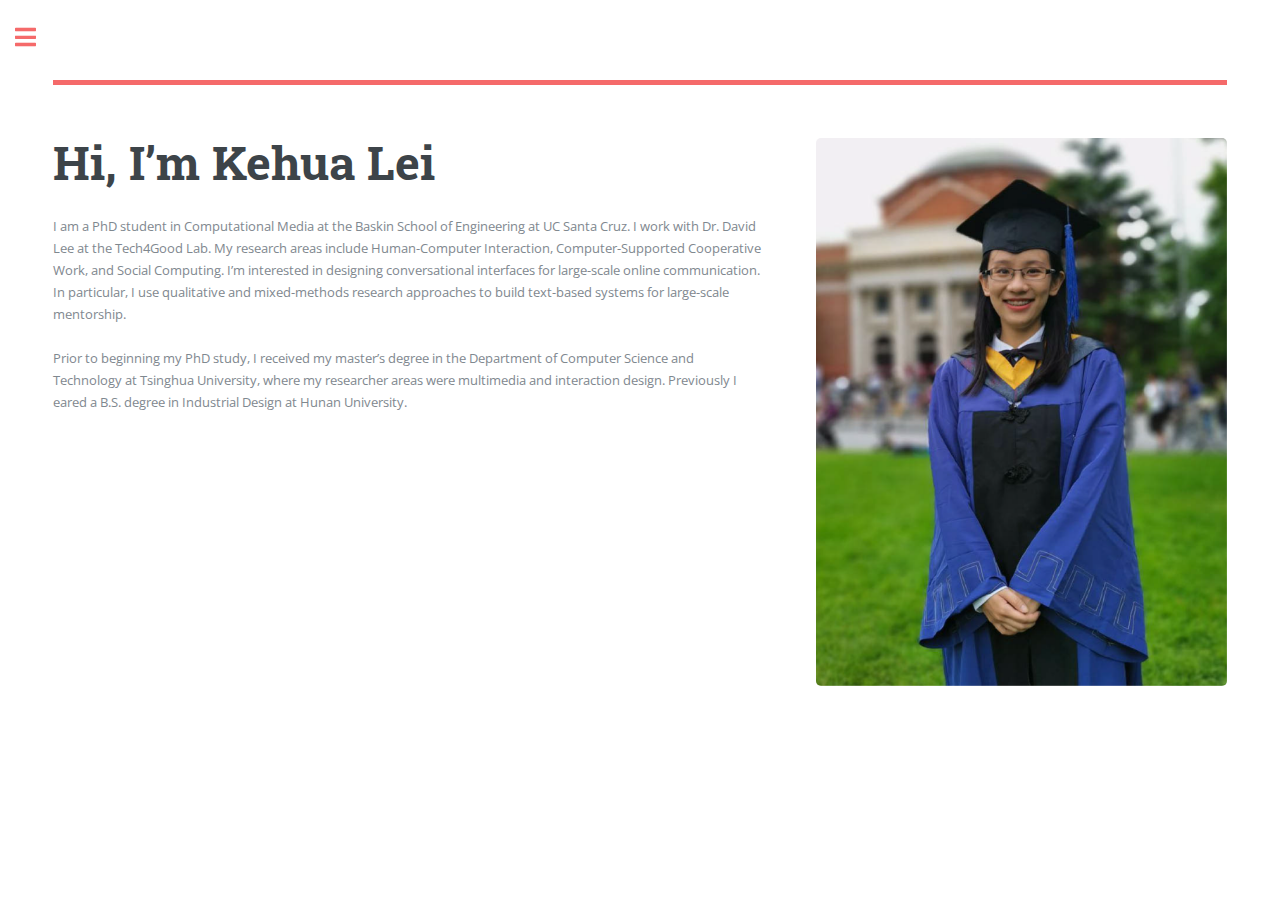
==== commit 373e84e6: "update" ====
--- a/index.html
+++ b/index.html
@@ -97,7 +97,7 @@
 								-->
 
 							<!-- Section -->
-								<section>
+								<!-- <section>
 									<header class="major">
 										<h2>Portfolios</h2>
 									</header>
@@ -151,7 +151,7 @@
 											</ul>
 										</article>
 									</div>
-								</section>
+								</section> -->
 
 						</div>
 					</div>
